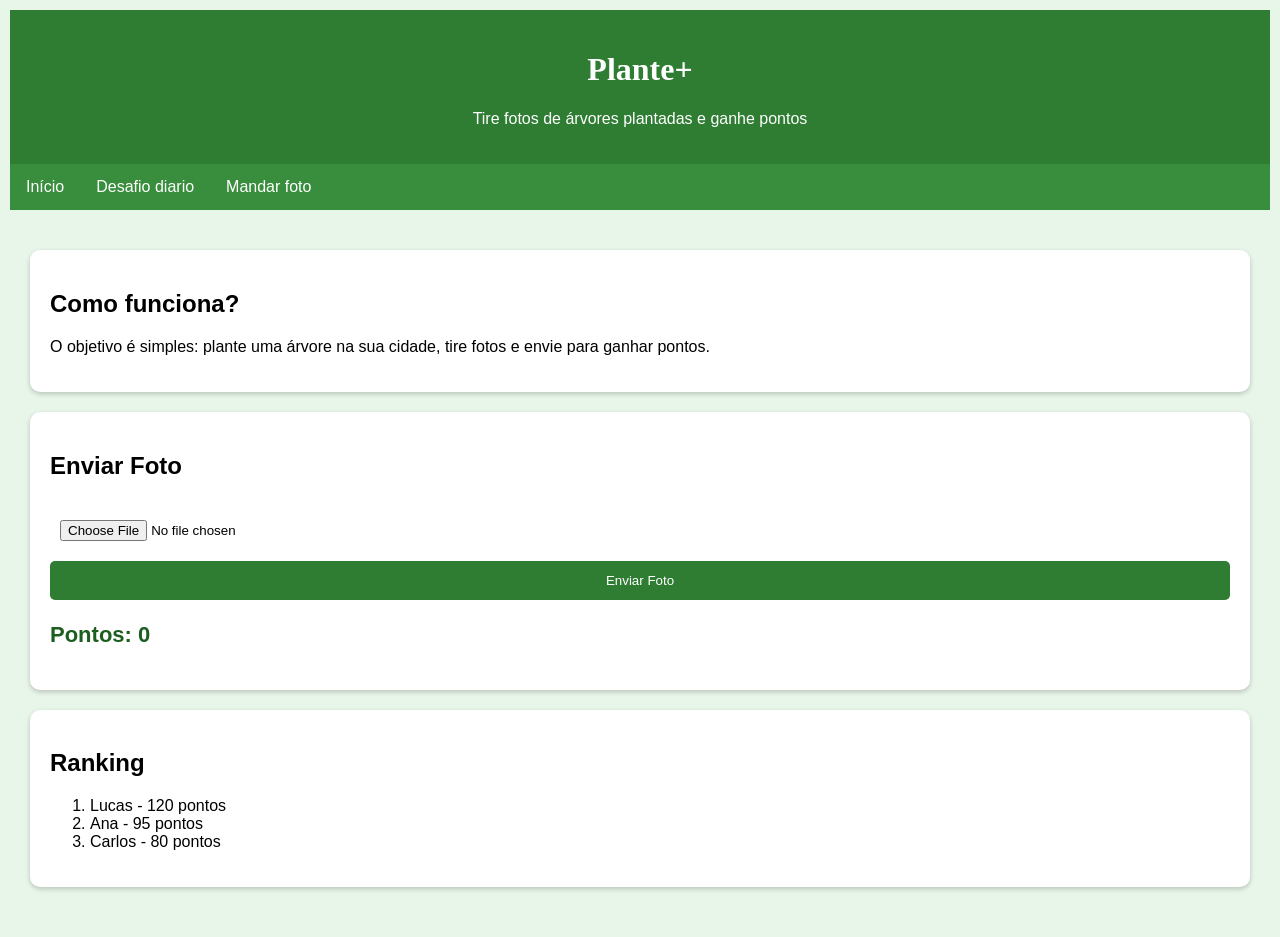
==== Cf.htm @ 4e1123c4 "Add files via upload" ====
<!DOCTYPE html>
<html lang="pt-BR">
<head>
  <meta charset="UTF-8">
  <meta name="viewport" content="width=device-width, initial-scale=1.0">
  <title>Plante+ Fotos</title>

  <link rel="stylesheet" href="style.css">
</head>
<body>

  <div class="topo">
    <h1 style="font-family:fantasy;">Plante+</h1>
    <p>Tire fotos de árvores plantadas e ganhe pontos</p>
  </div>

  <div class="menu">
    <a href="index.html">Início</a>
    <a href="Cf.html">Desafio diario</a>
    <a href="desafios.html">Mandar foto</a>
  </div>

  <div class="container">

    <div class="card" id="inicio">
      <h2>Como funciona?</h2>

      <p>
        O objetivo é simples: plante uma árvore na sua cidade,
        tire fotos e envie para ganhar pontos.
      </p>
    </div>

    <div class="card" id="desafio">
      <h2>Enviar Foto</h2>

      <input type="file" id="foto" accept="image/*">

      <img id="preview">

      <br>

      <button onclick="ganharPontos()">
        Enviar Foto
      </button>

      <p class="pontos">
        Pontos:
        <span id="pontos">0</span>
      </p>
    </div>

    <div class="card" id="ranking">
      <h2>Ranking</h2>

      <ol>
        <li>Lucas - 120 pontos</li>
        <li>Ana - 95 pontos</li>
        <li>Carlos - 80 pontos</li>
      </ol>
    </div>

  </div>

  <script src="script.js"></script>
</body>
</html>
---- style.css ----
/* style.css */

body {
  font-family: Arial, sans-serif;
  background-color: #e8f5e9;
  margin: 0;
  padding: 0;
}

.topo {
  background-color: #2e7d32;
  color: white;
  text-align: center;
  padding: 20px;
}

.menu {
  background-color: #388e3c;
  overflow: hidden;
}


.menu a {
  float: left;
  color: white;
  text-decoration: none;
  padding: 14px 16px;
}

.menu a:hover {
  background-color: #66bb6a;
}

.container {
  padding: 20px;
}

.card {
  background-color: white;
  padding: 20px;
  margin-bottom: 20px;
  border-radius: 10px;
  box-shadow: 0 2px 5px rgba(0,0,0,0.2);
}

button {
  background-color: #2e7d32;
  color: white;
  border: none;
  padding: 10px 15px;
  border-radius: 5px;
  cursor: pointer;
  margin-top: 10px;
}

button:hover {
  background-color: #1b5e20;
}

input {
  padding: 10px;
  width: 100%;
  margin-top: 10px;
}

#preview {
  width: 100%;
  max-width: 300px;
  margin-top: 15px;
  border-radius: 10px;
  display: none;
}

.pontos {
  font-size: 22px;
  color: #1b5e20;
  font-weight: bold;
}

footer {
  background-color: #2e7d32;
  color: white;
  text-align: center;
  padding: 15px;
  margin-top: 20px;
}

/*aura da pagina de inicio*/

/* perfil.css */

* {
  box-sizing: border-box;
}

body {
  font-family: Arial;
  padding: 10px;
  background: #e8f5e9;
}

.header {
  padding: 30px;
  text-align: center;
  background: #2e7d32;
  color: white;
}

.header h1 {
  font-size: 40px;
}

.topnav {
  overflow: hidden;
  background-color: #388e3c;
}

.topnav a {
  float: left;
  display: block;
  color: white;
  text-align: center;
  padding: 14px 16px;
  text-decoration: none;
}

.topnav a:hover {
  background-color: #66bb6a;
  color: black;
}

.leftcolumn {
  float: left;
  width: 75%;
}

.rightcolumn {
  float: left;
  width: 25%;
  padding-left: 20px;
}

.fakeimg {
  background-color: #c8e6c9;
  width: 100%;
  padding: 20px;
  text-align: center;
}

.card {
  background-color: white;
  padding: 20px;
  margin-top: 20px;
}

.perfil-img {
  width: 120px;
  border-radius: 50%;
  display: block;
  margin-bottom: 15px;
}

input {
  width: 100%;
  padding: 10px;
  margin-top: 10px;
}

button {
  background-color: #2e7d32;
  color: white;
  border: none;
  padding: 10px;
  margin-top: 10px;
  cursor: pointer;
  width: 100%;
}

button:hover {
  background-color: #1b5e20;
}

.footer {
  padding: 20px;
  text-align: center;
  background: #2e7d32;
  margin-top: 20px;
  color: white;
}

.row::after {
  content: "";
  display: table;
  clear: both;
}

@media screen and (max-width: 800px) {

  .leftcolumn,
  .rightcolumn {
    width: 100%;
    padding: 0;
  }

}

@media screen and (max-width: 400px) {

  .topnav a {
    float: none;
    width: 100%;
  }

}

/* aura do desafios */

* {
  box-sizing: border-box;
}

body {
  font-family: Arial;
  padding: 10px;
  background: #e8f5e9;
}

.header {
  padding: 30px;
  text-align: center;
  background: #2e7d32;
  color: white;
}

.header h1 {
  font-size: 40px;
}

.topnav {
  overflow: hidden;
  background-color: #388e3c;
}

.topnav a {
  float: left;
  display: block;
  color: white;
  text-align: center;
  padding: 14px 16px;
  text-decoration: none;
}

.topnav a:hover {
  background-color: #66bb6a;
  color: black;
}

.leftcolumn {
  float: left;
  width: 75%;
}

.rightcolumn {
  float: left;
  width: 25%;
  padding-left: 20px;
}

.card {
  background-color: white;
  padding: 20px;
  margin-top: 20px;
}

.fakeimg {
  background-color: #c8e6c9;
  width: 100%;
  padding: 40px;
  text-align: center;
}

button {
  background-color: #2e7d32;
  color: white;
  border: none;
  padding: 12px;
  margin-top: 10px;
  cursor: pointer;
  width: 100%;
}

button:hover {
  background-color: #1b5e20;
}

.footer {
  padding: 20px;
  text-align: center;
  background: #2e7d32;
  margin-top: 20px;
  color: white;
}

.row::after {
  content: "";
  display: table;
  clear: both;
}

@media screen and (max-width: 800px) {

  .leftcolumn,
  .rightcolumn {
    width: 100%;
    padding: 0;
  }

}

@media screen and (max-width: 400px) {

  .topnav a {
    float: none;
    width: 100%;
  }

}
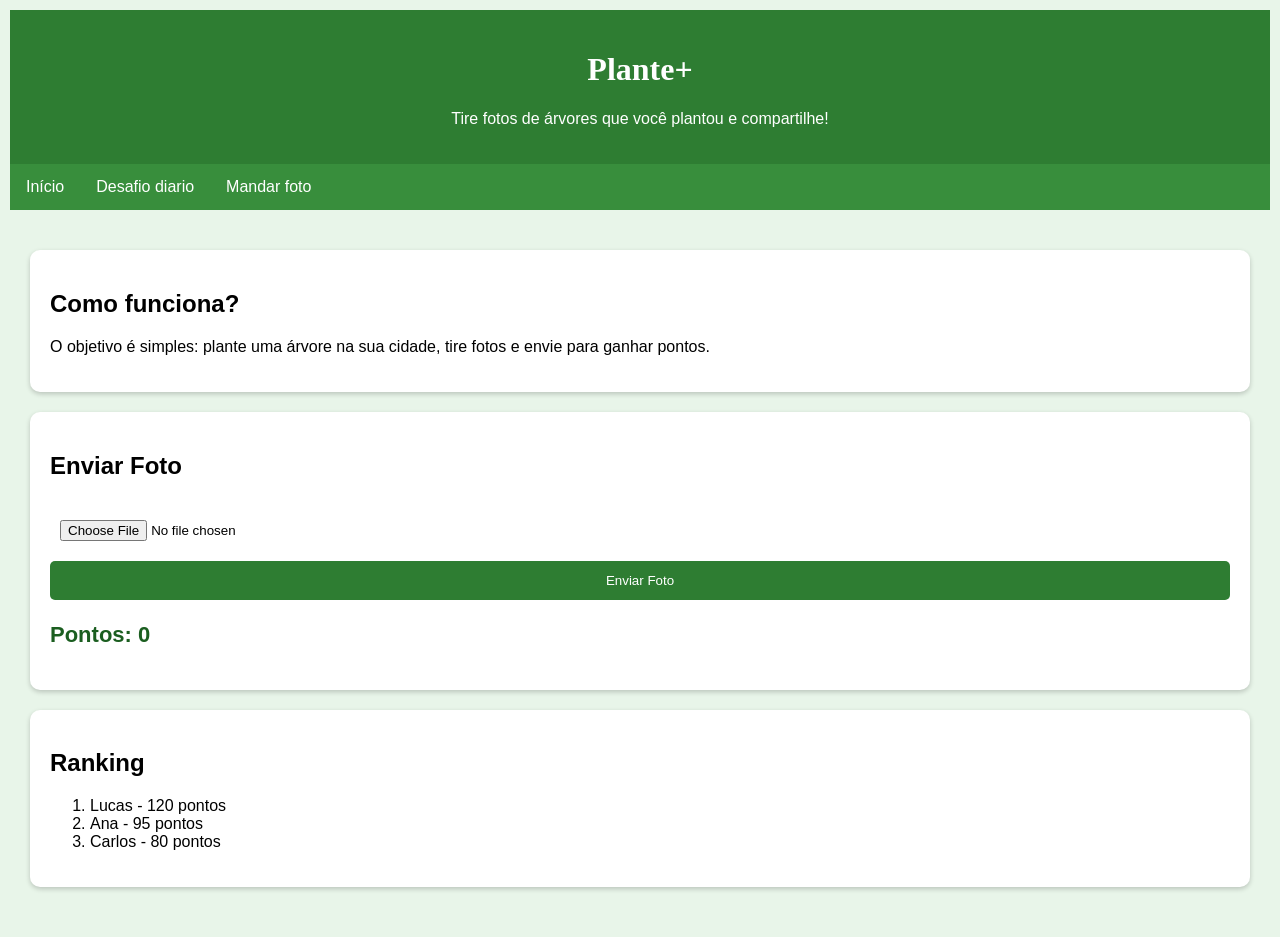
==== commit 4516df0a: "Update Cf.htm" ====
--- a/Cf.htm
+++ b/Cf.htm
@@ -11,14 +11,15 @@
 
   <div class="topo">
     <h1 style="font-family:fantasy;">Plante+</h1>
-    <p>Tire fotos de árvores plantadas e ganhe pontos</p>
+    <p>Tire fotos de árvores que você plantou e compartilhe!</p>
+  </div>
+  
+    <div class="menu">
+    <a href="index.html">Início</a>
+    <a href="desafios.htm ">Desafio diario</a>
+    <a href="Cf.htm">Mandar foto</a>
   </div>
 
-  <div class="menu">
-    <a href="index.html">Início</a>
-    <a href="Cf.html">Desafio diario</a>
-    <a href="desafios.html">Mandar foto</a>
-  </div>
 
   <div class="container">
 
@@ -64,4 +65,4 @@
 
   <script src="script.js"></script>
 </body>
-</html>+</html>
